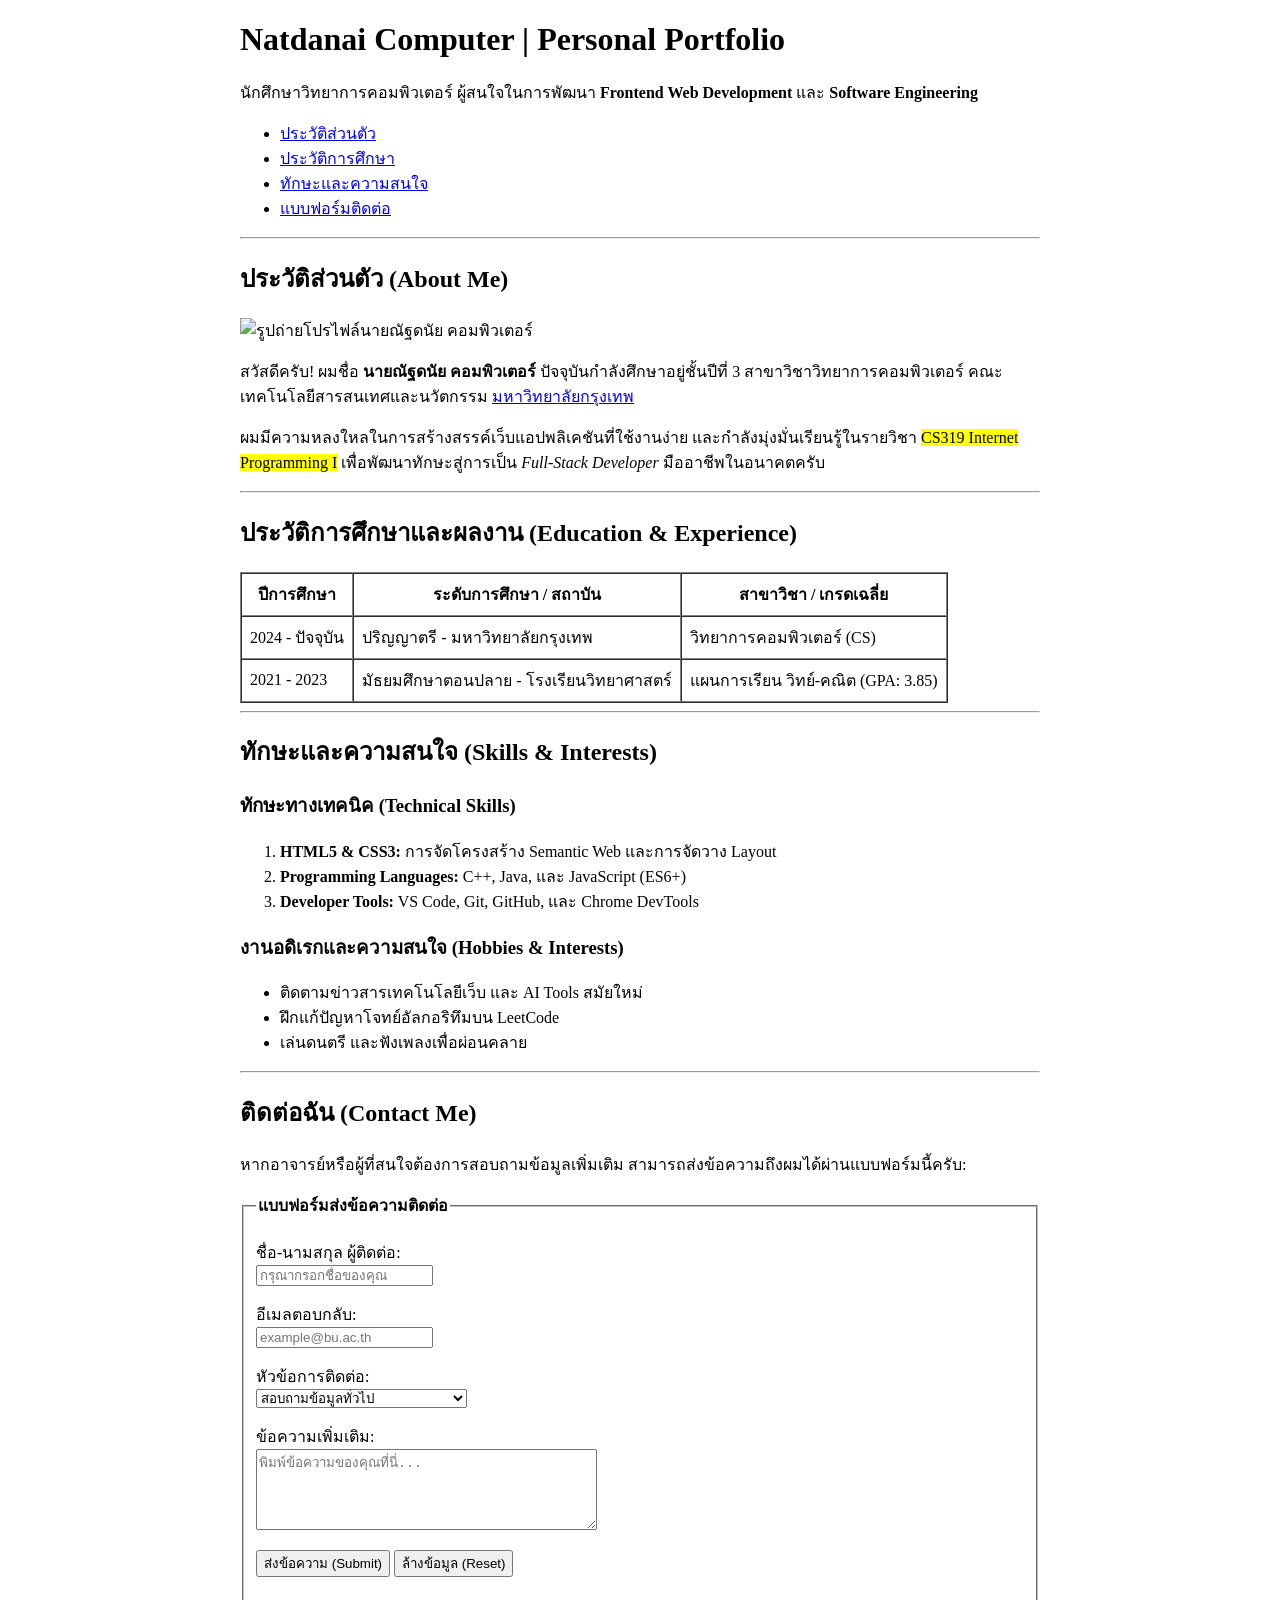
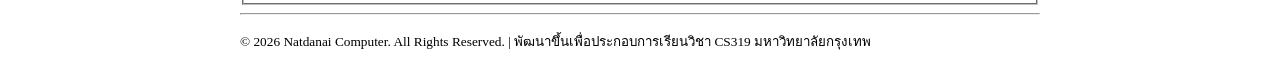
==== activity/W2 - assignment_2_portfolio_code.html @ 9f08a4a9 "chore: add div and css for class container" ====
<!DOCTYPE html>
<html lang="th">

<head>
    <meta charset="UTF-8">
    <meta name="viewport" content="width=device-width, initial-scale=1.0">
    <meta name="description"
        content="แฟ้มสะสมผลงานส่วนตัวและการเรียนรู้ HTML5 รายวิชา CS319 Internet Programming I มหาวิทยาลัยกรุงเทพ">
    <link rel="stylesheet" href="style.css">
    <title>Personal Portfolio - นายณัฐดนัย คอมพิวเตอร์ (CS319)</title>
</head>

<body>
    <div class="container">
        <!-- Header & Navigation Bar Section -->
        <header>
            <h1>Natdanai Computer | Personal Portfolio</h1>
            <p>นักศึกษาวิทยาการคอมพิวเตอร์ ผู้สนใจในการพัฒนา <strong>Frontend Web Development</strong> และ <strong>Software
                    Engineering</strong></p>

            <!-- Navigation Menu with Anchor Links -->
            <nav>
                <ul>
                    <li><a href="#about">ประวัติส่วนตัว</a></li>
                    <li><a href="#education">ประวัติการศึกษา</a></li>
                    <li><a href="#skills">ทักษะและความสนใจ</a></li>
                    <li><a href="#contact">แบบฟอร์มติดต่อ</a></li>
                </ul>
            </nav>
        </header>

        <hr>

        <!-- Main Content Area -->
        <main>

            <!-- Section 1: About Me -->
            <section id="about">
                <h2>ประวัติส่วนตัว (About Me)</h2>

                <!-- Profile Image with alt and dimensions -->
                <img src="https://blockspot.io/wp-content/uploads/niu-lai-niulai-space-niu-lai-58050-coin-logo.png"
                    alt="รูปถ่ายโปรไฟล์นายณัฐดนัย คอมพิวเตอร์" width="180" height="180">

                <p>สวัสดีครับ! ผมชื่อ <strong>นายณัฐดนัย คอมพิวเตอร์</strong> ปัจจุบันกำลังศึกษาอยู่ชั้นปีที่ 3
                    สาขาวิชาวิทยาการคอมพิวเตอร์ คณะเทคโนโลยีสารสนเทศและนวัตกรรม <a href="https://www.bu.ac.th"
                        target="_blank" rel="noopener noreferrer">มหาวิทยาลัยกรุงเทพ</a></p>

                <p>ผมมีความหลงใหลในการสร้างสรรค์เว็บแอปพลิเคชันที่ใช้งานง่าย และกำลังมุ่งมั่นเรียนรู้ในรายวิชา <mark>CS319
                        Internet Programming I</mark> เพื่อพัฒนาทักษะสู่การเป็น <em>Full-Stack Developer</em>
                    มืออาชีพในอนาคตครับ</p>
            </section>

            <hr>

            <!-- Section 2: Education & Experience -->
            <section id="education">
                <h2>ประวัติการศึกษาและผลงาน (Education & Experience)</h2>

                <table border="1" cellpadding="8" cellspacing="0">
                    <thead>
                        <tr>
                            <th>ปีการศึกษา</th>
                            <th>ระดับการศึกษา / สถาบัน</th>
                            <th>สาขาวิชา / เกรดเฉลี่ย</th>
                        </tr>
                    </thead>
                    <tbody>
                        <tr>
                            <td>2024 - ปัจจุบัน</td>
                            <td>ปริญญาตรี - มหาวิทยาลัยกรุงเทพ</td>
                            <td>วิทยาการคอมพิวเตอร์ (CS)</td>
                        </tr>
                        <tr>
                            <td>2021 - 2023</td>
                            <td>มัธยมศึกษาตอนปลาย - โรงเรียนวิทยาศาสตร์</td>
                            <td>แผนการเรียน วิทย์-คณิต (GPA: 3.85)</td>
                        </tr>
                    </tbody>
                </table>
            </section>

            <hr>

            <!-- Section 3: Skills & Interests -->
            <section id="skills">
                <h2>ทักษะและความสนใจ (Skills & Interests)</h2>

                <h3>ทักษะทางเทคนิค (Technical Skills)</h3>
                <ol>
                    <li><strong>HTML5 & CSS3:</strong> การจัดโครงสร้าง Semantic Web และการจัดวาง Layout</li>
                    <li><strong>Programming Languages:</strong> C++, Java, และ JavaScript (ES6+)</li>
                    <li><strong>Developer Tools:</strong> VS Code, Git, GitHub, และ Chrome DevTools</li>
                </ol>

                <h3>งานอดิเรกและความสนใจ (Hobbies & Interests)</h3>
                <ul>
                    <li>ติดตามข่าวสารเทคโนโลยีเว็บ และ AI Tools สมัยใหม่</li>
                    <li>ฝึกแก้ปัญหาโจทย์อัลกอริทึมบน LeetCode</li>
                    <li>เล่นดนตรี และฟังเพลงเพื่อผ่อนคลาย</li>
                </ul>
            </section>

            <hr>

            <!-- Section 4: Contact Form -->
            <section id="contact">
                <h2>ติดต่อฉัน (Contact Me)</h2>
                <p>หากอาจารย์หรือผู้ที่สนใจต้องการสอบถามข้อมูลเพิ่มเติม สามารถส่งข้อความถึงผมได้ผ่านแบบฟอร์มนี้ครับ:</p>

                <form action="https://postman-echo.com/get" method="GET">
                    <fieldset>
                        <legend><b>แบบฟอร์มส่งข้อความติดต่อ</b></legend>

                        <p>
                            <label for="sender-name">ชื่อ-นามสกุล ผู้ติดต่อ:</label><br>
                            <input type="text" id="sender-name" name="sender_name" placeholder="กรุณากรอกชื่อของคุณ"
                                required>
                        </p>

                        <p>
                            <label for="sender-email">อีเมลตอบกลับ:</label><br>
                            <input type="email" id="sender-email" name="sender_email" placeholder="example@bu.ac.th"
                                required>
                        </p>

                        <p>
                            <label for="subject">หัวข้อการติดต่อ:</label><br>
                            <select id="subject" name="subject">
                                <option value="general">สอบถามข้อมูลทั่วไป</option>
                                <option value="project">สอบถามเกี่ยวกับโปรเจกต์ CS319</option>
                                <option value="recruitment">เสนองาน / ฝึกงาน</option>
                            </select>
                        </p>

                        <p>
                            <label for="message">ข้อความเพิ่มเติม:</label><br>
                            <textarea id="message" name="message" rows="5" cols="40"
                                placeholder="พิมพ์ข้อความของคุณที่นี่..." required></textarea>
                        </p>

                        <p>
                            <button type="submit">ส่งข้อความ (Submit)</button>
                            <button type="reset">ล้างข้อมูล (Reset)</button>
                        </p>
                    </fieldset>
                </form>
            </section>

        </main>

        <!-- Footer Section -->
        <footer>
            <hr>
            <p><small>&copy; 2026 Natdanai Computer. All Rights Reserved. | พัฒนาขึ้นเพื่อประกอบการเรียนวิชา CS319
                    มหาวิทยาลัยกรุงเทพ</small></p>
        </footer>
    </div>
</body>

</html>
---- activity/style.css ----
.container {
  max-width: 800px;
  margin: 0 auto;
  background-color: #ffffff;
  border-radius: 8px;
}
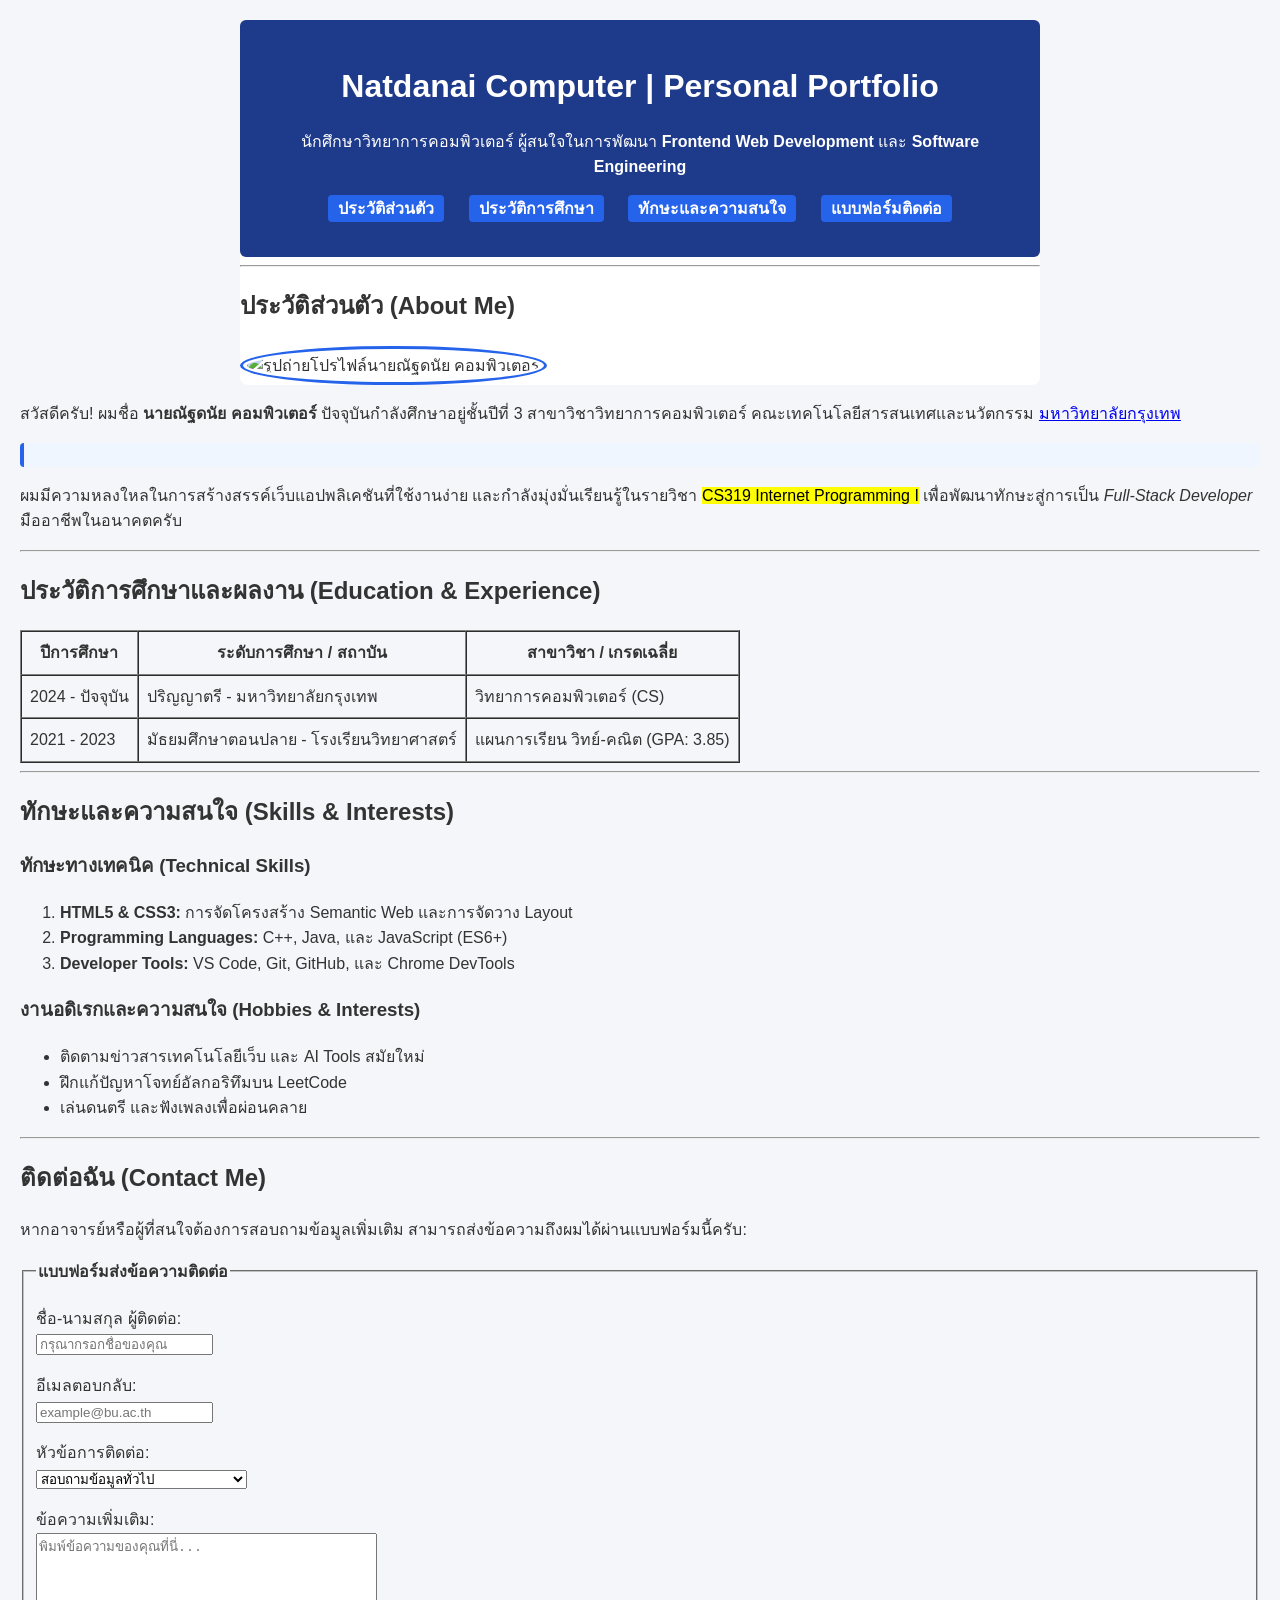
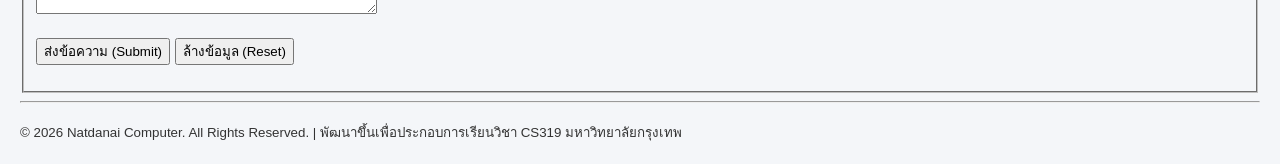
==== commit c8008e26: "chore: add css to section 1 about" ====
--- a/activity/W2 - assignment_2_portfolio_code.html
+++ b/activity/W2 - assignment_2_portfolio_code.html
@@ -38,17 +38,23 @@
             <section id="about">
                 <h2>ประวัติส่วนตัว (About Me)</h2>
 
-                <!-- Profile Image with alt and dimensions -->
-                <img src="https://blockspot.io/wp-content/uploads/niu-lai-niulai-space-niu-lai-58050-coin-logo.png"
-                    alt="รูปถ่ายโปรไฟล์นายณัฐดนัย คอมพิวเตอร์" width="180" height="180">
+                <div class="profile-wrapper"></div>
+                    <!-- Profile Image with alt and dimensions -->
+                    <img class="profile-img" src="https://blockspot.io/wp-content/uploads/niu-lai-niulai-space-niu-lai-58050-coin-logo.png"
+                        alt="รูปถ่ายโปรไฟล์นายณัฐดนัย คอมพิวเตอร์" width="180" height="180">
+                </div>
 
                 <p>สวัสดีครับ! ผมชื่อ <strong>นายณัฐดนัย คอมพิวเตอร์</strong> ปัจจุบันกำลังศึกษาอยู่ชั้นปีที่ 3
                     สาขาวิชาวิทยาการคอมพิวเตอร์ คณะเทคโนโลยีสารสนเทศและนวัตกรรม <a href="https://www.bu.ac.th"
-                        target="_blank" rel="noopener noreferrer">มหาวิทยาลัยกรุงเทพ</a></p>
-
-                <p>ผมมีความหลงใหลในการสร้างสรรค์เว็บแอปพลิเคชันที่ใช้งานง่าย และกำลังมุ่งมั่นเรียนรู้ในรายวิชา <mark>CS319
-                        Internet Programming I</mark> เพื่อพัฒนาทักษะสู่การเป็น <em>Full-Stack Developer</em>
-                    มืออาชีพในอนาคตครับ</p>
+                        target="_blank" rel="noopener noreferrer">มหาวิทยาลัยกรุงเทพ</a>
+                </p>
+                
+                <div class="callout-box"></div>
+                    <p>ผมมีความหลงใหลในการสร้างสรรค์เว็บแอปพลิเคชันที่ใช้งานง่าย และกำลังมุ่งมั่นเรียนรู้ในรายวิชา <mark>CS319
+                            Internet Programming I</mark class="highlight-mark"> เพื่อพัฒนาทักษะสู่การเป็น <em>Full-Stack Developer</em>
+                        มืออาชีพในอนาคตครับ
+                    </p>
+                </div>
             </section>
 
             <hr>
--- a/activity/style.css
+++ b/activity/style.css
@@ -1,6 +1,80 @@
+/* จัดฟอนต์และพื้นหลังของทั้งหน้าเว็บ */
+body {
+  font-family: Arial, sans-serif; /* เปลี่ยนฟอนต์ให้อ่านง่าย */
+  background-color: #f4f6f9; /* สีเทาฟ้าอ่อน สบายตา */
+  color: #333333; /* สีตัวอักษรเทาเข้ม ชัดเจน */
+  margin: 20px; /* เว้นขอบรอบนอก */
+  line-height: 1.6; /* ระยะห่างระหว่างบรรทัด */
+}
+
 .container {
   max-width: 800px;
   margin: 0 auto;
   background-color: #ffffff;
   border-radius: 8px;
 }
+
+header {
+  background-color: #1e3a8a; /* น้ำเงินเข้ม (Primary Theme) */
+  color: #ffffff;
+  padding: 20px;
+  text-align: center;
+  border-radius: 6px;
+}
+
+header h1 {
+  margin-bottom: 5px;
+}
+
+nav ul {
+  list-style-type: none; /* ซ่อนสัญลักษณ์จุด bullet */
+  padding: 0;
+  margin-top: 15px;
+  text-align: center;
+}
+
+nav ul li {
+  display: inline-block; /* เรียงเมนูเป็นแนวนอน */
+  margin: 0 10px;
+}
+
+nav ul li a {
+  color: #ffffff;
+  text-decoration: none; /* ซ่อนเส้นใต้ลิงก์ */
+  font-weight: bold;
+  padding: 5px 10px;
+  background-color: #2563eb;
+  border-radius: 4px;
+  transition: background-color 0.2s;
+}
+
+nav ul li a:hover {
+  background-color: #60a5fa; /* สว่างขึ้นเมื่อชี้เมาส์ */
+}
+
+.profile-wrapper {
+  text-align: center;
+  margin-bottom: 15px;
+}
+
+.profile-img {
+  border: 3px solid #2563eb;
+  border-radius: 50%; /* ทำให้เป็นรูปวงกลม */
+  padding: 4px;
+  background-color: #ffffff;
+}
+
+.callout-box {
+  background-color: #eff6ff;
+  border-left: 4px solid #2563eb;
+  padding: 12px 16px;
+  margin-top: 12px;
+  border-radius: 4px;
+  color: #1e40af;
+}
+
+.highlight-mark {
+  background-color: #fef08a;
+  padding: 2px 6px;
+  border-radius: 3px;
+}
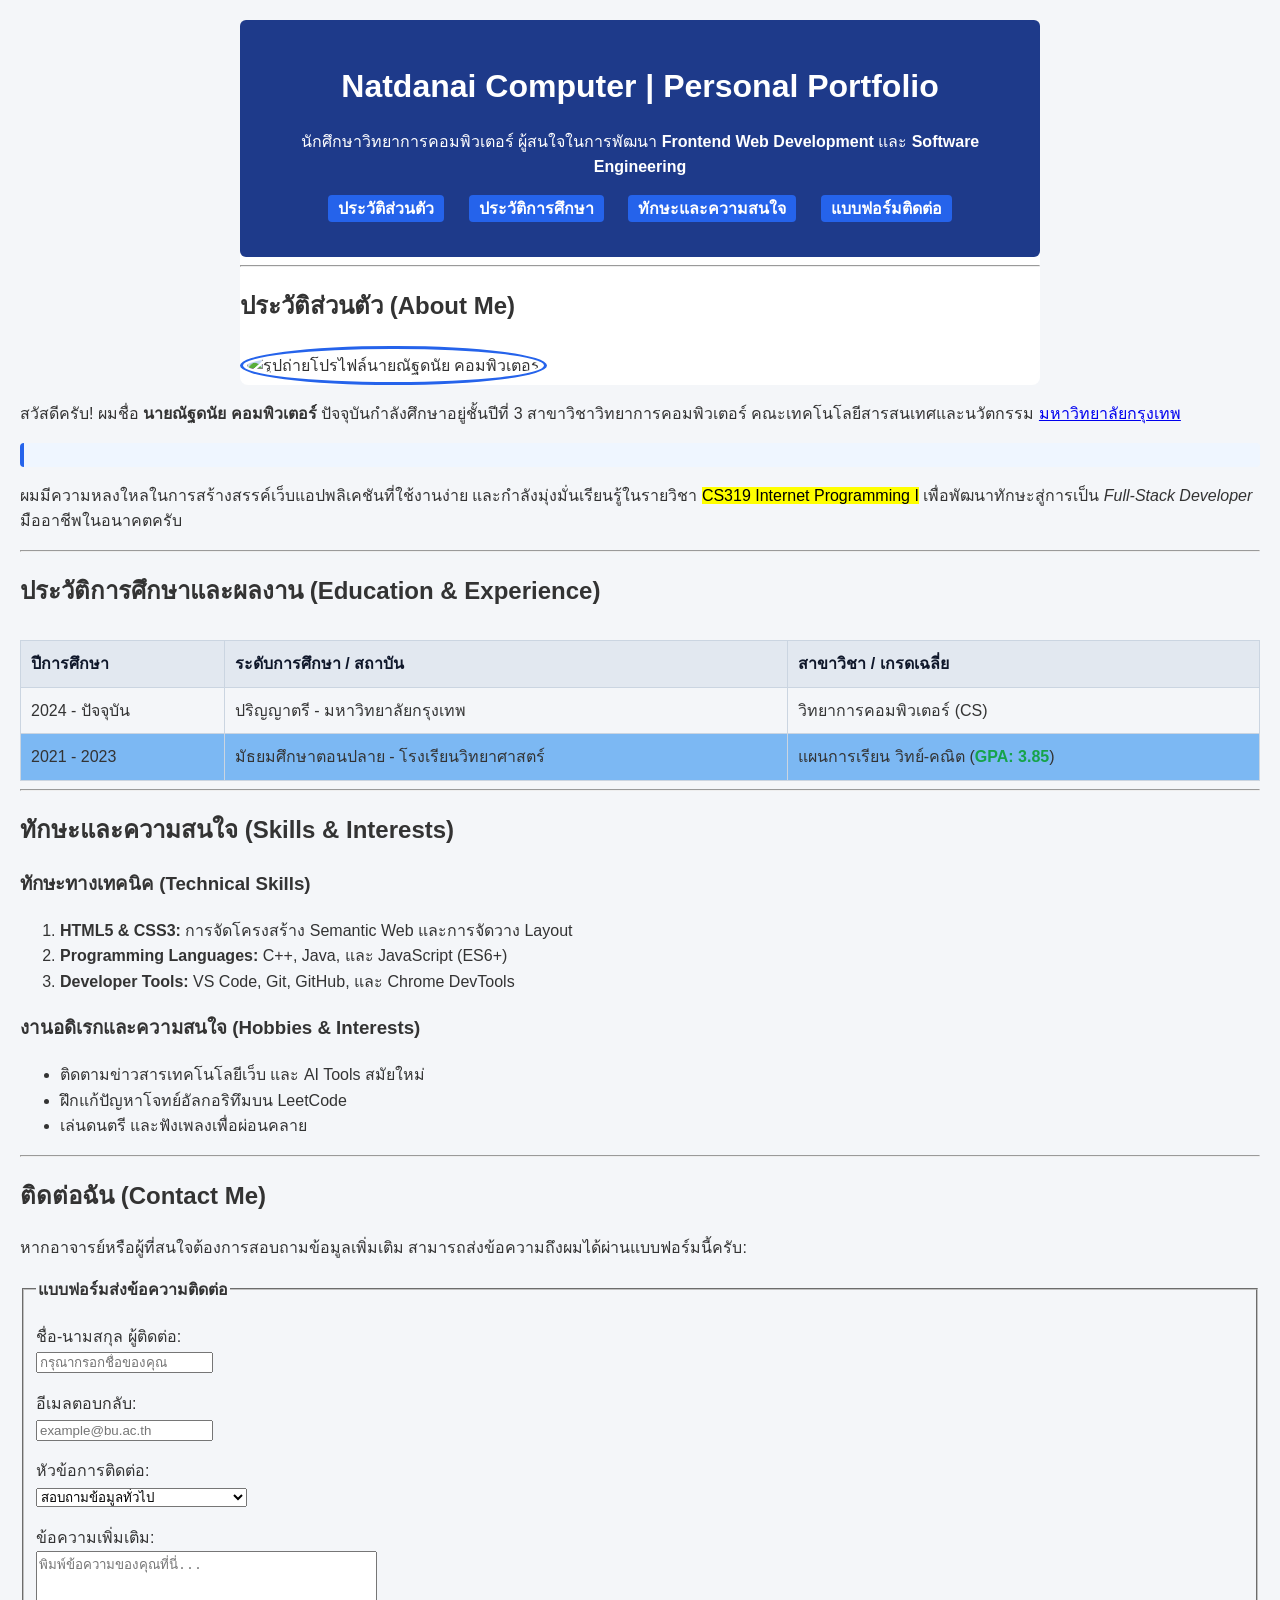
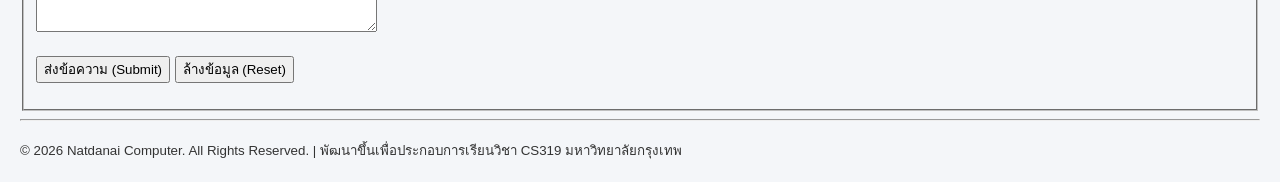
==== commit 3eeea599: "chore: add css to Section 2: Education & Experience" ====
--- a/activity/W2 - assignment_2_portfolio_code.html
+++ b/activity/W2 - assignment_2_portfolio_code.html
@@ -63,27 +63,29 @@
             <section id="education">
                 <h2>ประวัติการศึกษาและผลงาน (Education & Experience)</h2>
 
-                <table border="1" cellpadding="8" cellspacing="0">
-                    <thead>
-                        <tr>
-                            <th>ปีการศึกษา</th>
-                            <th>ระดับการศึกษา / สถาบัน</th>
-                            <th>สาขาวิชา / เกรดเฉลี่ย</th>
-                        </tr>
-                    </thead>
-                    <tbody>
-                        <tr>
-                            <td>2024 - ปัจจุบัน</td>
-                            <td>ปริญญาตรี - มหาวิทยาลัยกรุงเทพ</td>
-                            <td>วิทยาการคอมพิวเตอร์ (CS)</td>
-                        </tr>
-                        <tr>
-                            <td>2021 - 2023</td>
-                            <td>มัธยมศึกษาตอนปลาย - โรงเรียนวิทยาศาสตร์</td>
-                            <td>แผนการเรียน วิทย์-คณิต (GPA: 3.85)</td>
-                        </tr>
-                    </tbody>
-                </table>
+                <div class="table-container">
+                    <table border="1" cellpadding="8" cellspacing="0">
+                        <thead>
+                            <tr>
+                                <th>ปีการศึกษา</th>
+                                <th>ระดับการศึกษา / สถาบัน</th>
+                                <th>สาขาวิชา / เกรดเฉลี่ย</th>
+                            </tr>
+                        </thead>
+                        <tbody>
+                            <tr>
+                                <td>2024 - ปัจจุบัน</td>
+                                <td>ปริญญาตรี - มหาวิทยาลัยกรุงเทพ</td>
+                                <td>วิทยาการคอมพิวเตอร์ (CS)</td>
+                            </tr>
+                            <tr class="row-highlight">
+                                <td>2021 - 2023</td>
+                                <td>มัธยมศึกษาตอนปลาย - โรงเรียนวิทยาศาสตร์</td>
+                                <td>แผนการเรียน วิทย์-คณิต (<span class="gpa-badge">GPA: 3.85</span>)</td>
+                            </tr>
+                        </tbody>
+                    </table>
+                </div>
             </section>
 
             <hr>
--- a/activity/style.css
+++ b/activity/style.css
@@ -78,3 +78,41 @@
   padding: 2px 6px;
   border-radius: 3px;
 }
+
+table {
+  width: 100%;
+  border-collapse: collapse; /* ยุบเส้นขอบคู่ซ้อน */
+  margin-top: 10px;
+}
+
+table,
+th,
+td {
+  border: 1px solid #cbd5e1;
+}
+
+th {
+  background-color: #e2e8f0;
+  color: #0f172a;
+  padding: 10px;
+  text-align: left;
+}
+
+td {
+  padding: 10px;
+}
+
+.table-container {
+  width: 100%;
+  overflow-x: auto; /* เลื่อนซ้ายขวาได้เมื่อหน้าจอแคบ */
+  -webkit-overflow-scrolling: touch;
+}
+
+.row-highlight {
+  background-color: #7cb8f3;
+}
+
+.gpa-badge {
+  color: #16a34a;
+  font-weight: bold;
+}
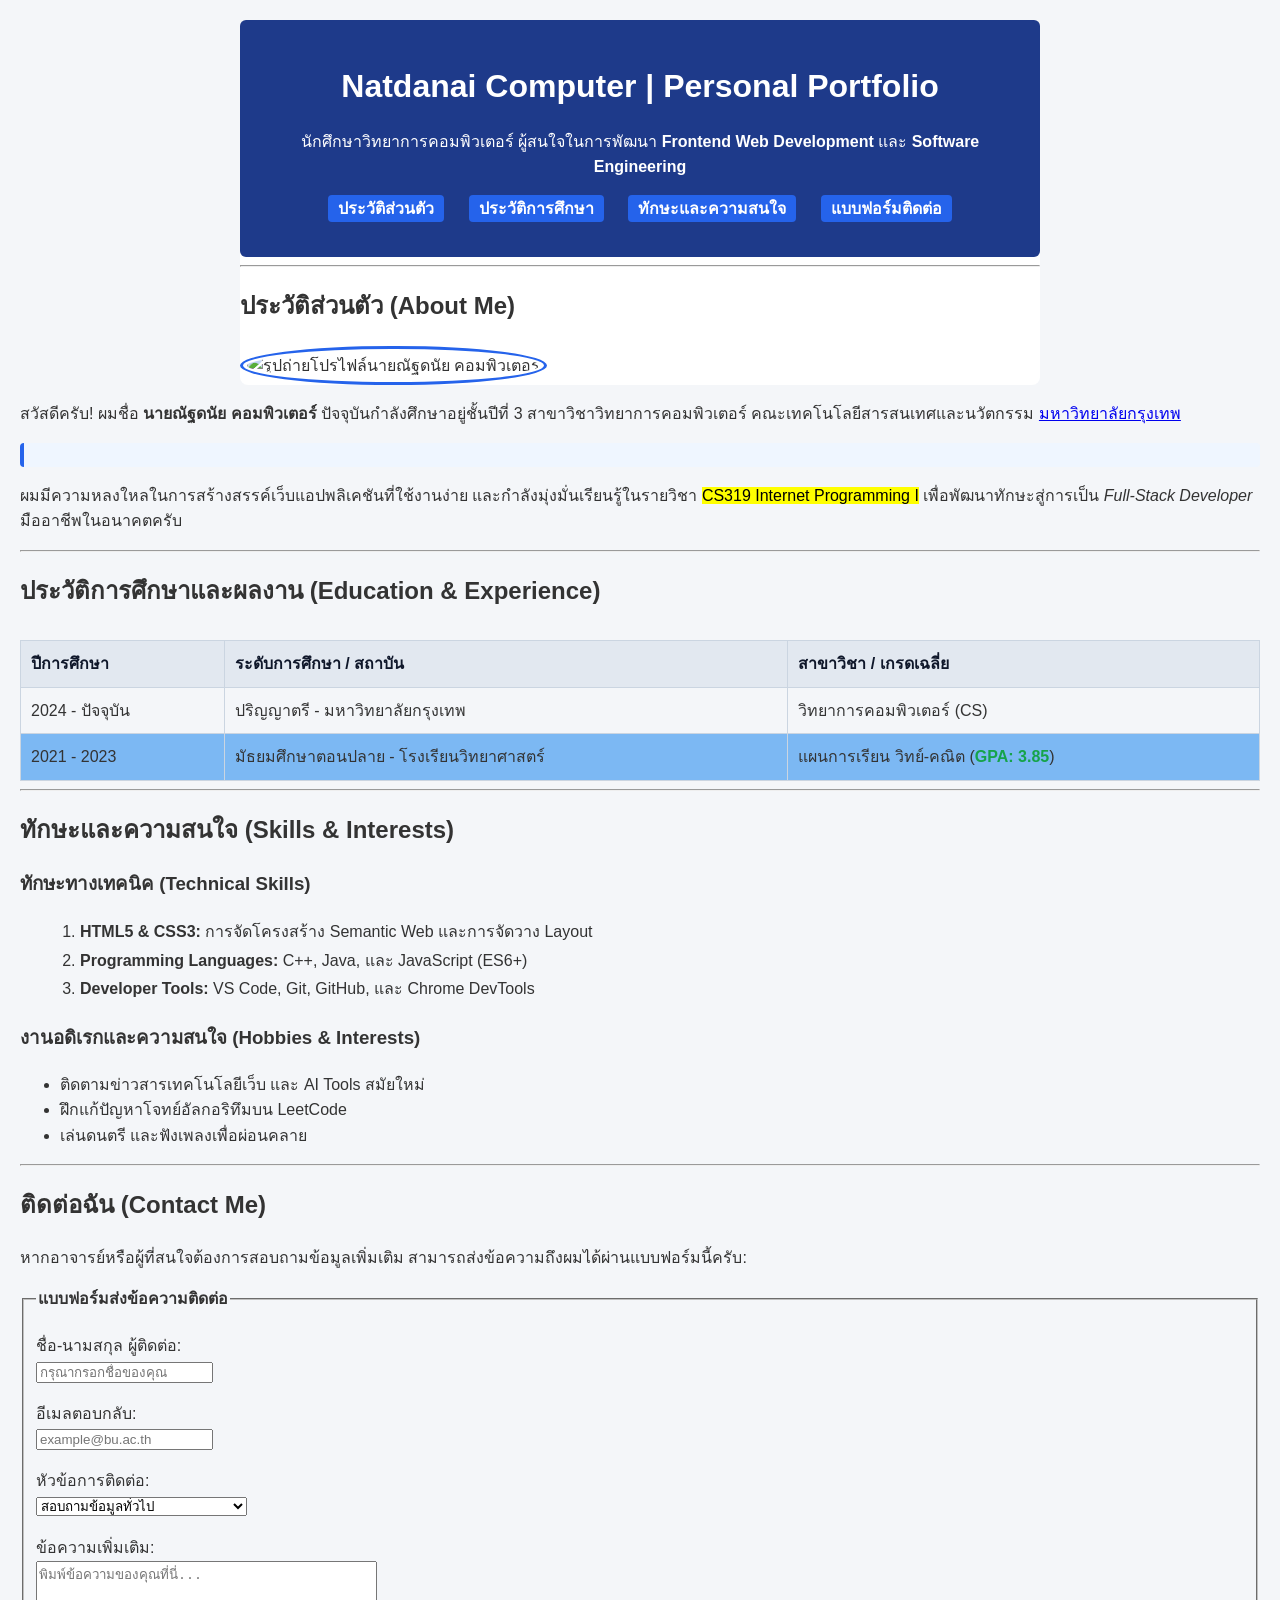
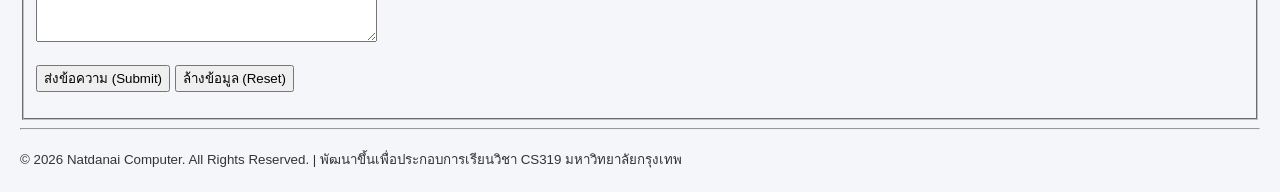
==== commit 345ef80a: "chore: add css to Section 3: Skills & Interests" ====
--- a/activity/W2 - assignment_2_portfolio_code.html
+++ b/activity/W2 - assignment_2_portfolio_code.html
@@ -95,7 +95,7 @@
                 <h2>ทักษะและความสนใจ (Skills & Interests)</h2>
 
                 <h3>ทักษะทางเทคนิค (Technical Skills)</h3>
-                <ol>
+                <ol class="skill-list">
                     <li><strong>HTML5 & CSS3:</strong> การจัดโครงสร้าง Semantic Web และการจัดวาง Layout</li>
                     <li><strong>Programming Languages:</strong> C++, Java, และ JavaScript (ES6+)</li>
                     <li><strong>Developer Tools:</strong> VS Code, Git, GitHub, และ Chrome DevTools</li>
--- a/activity/style.css
+++ b/activity/style.css
@@ -116,3 +116,9 @@
   color: #16a34a;
   font-weight: bold;
 }
+
+/* CSS */
+.skill-list {
+    line-height: 1.8;
+    margin-left: 20px;
+}
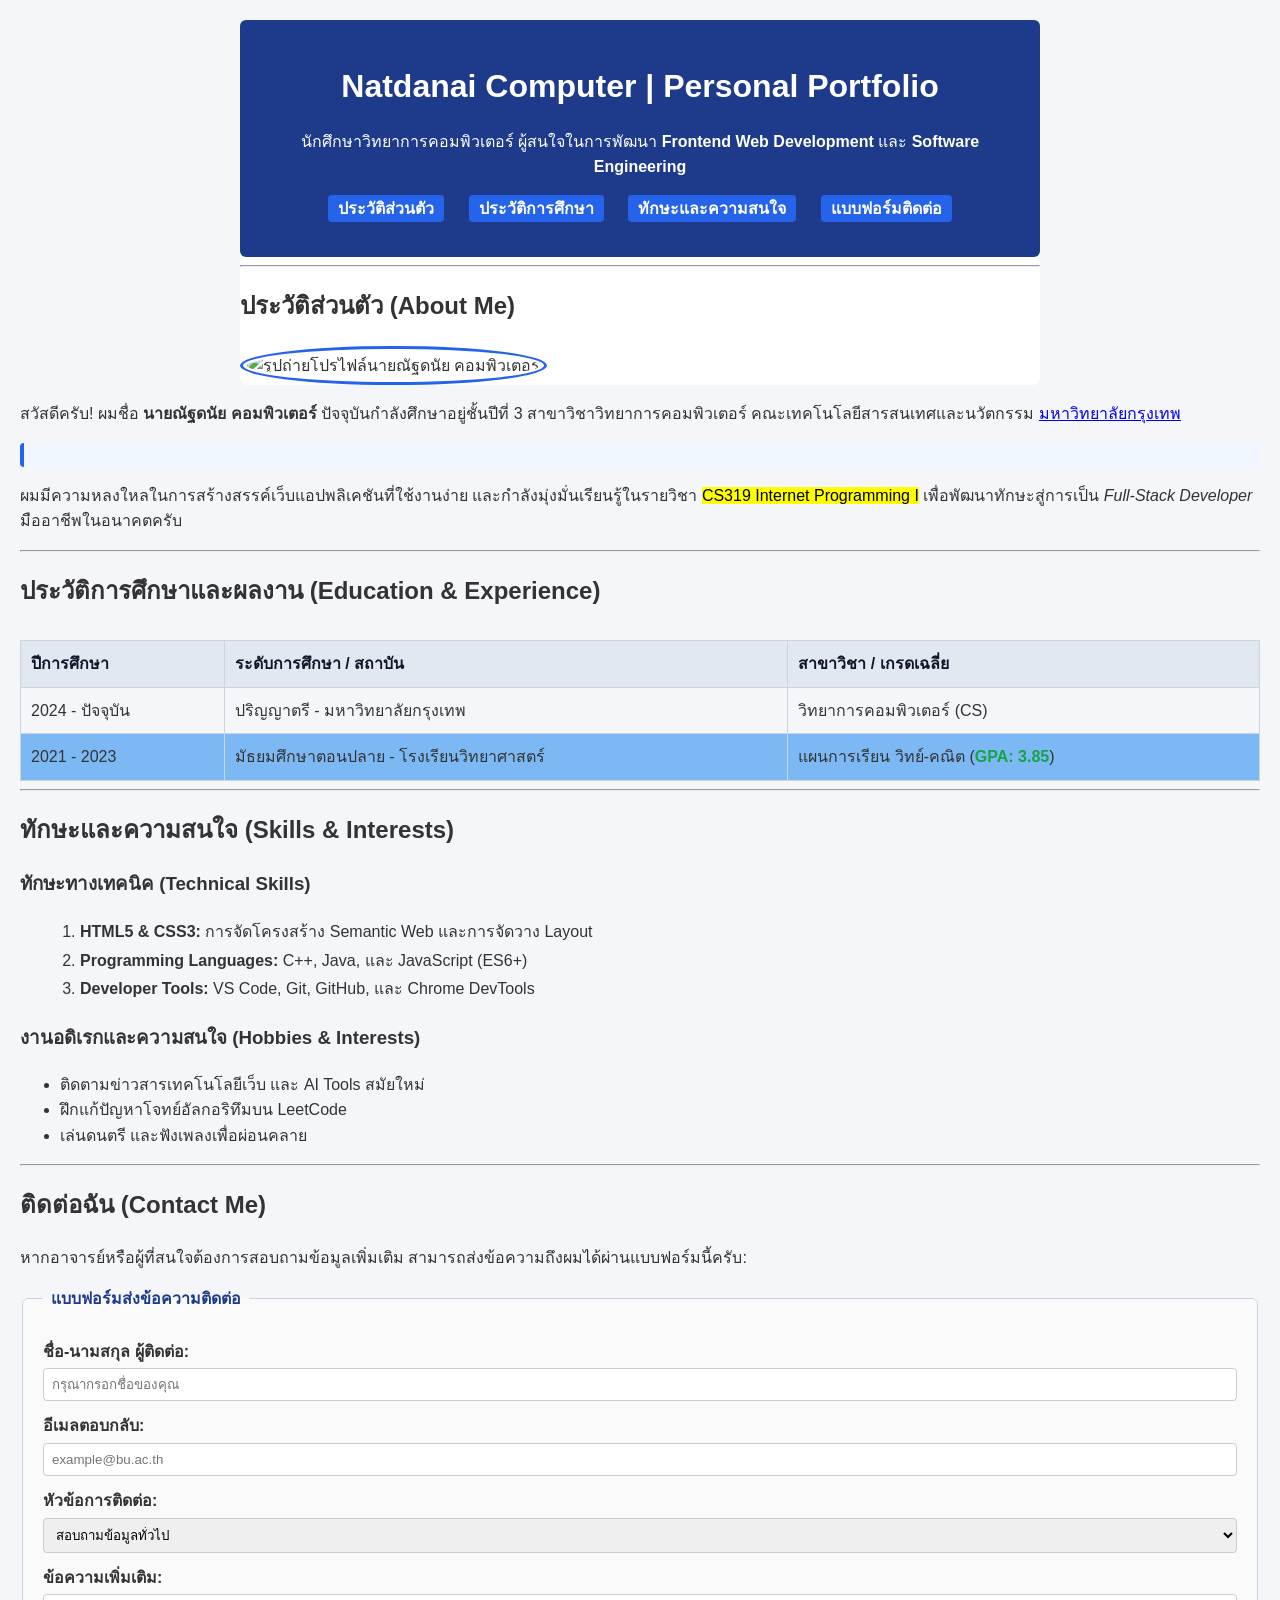
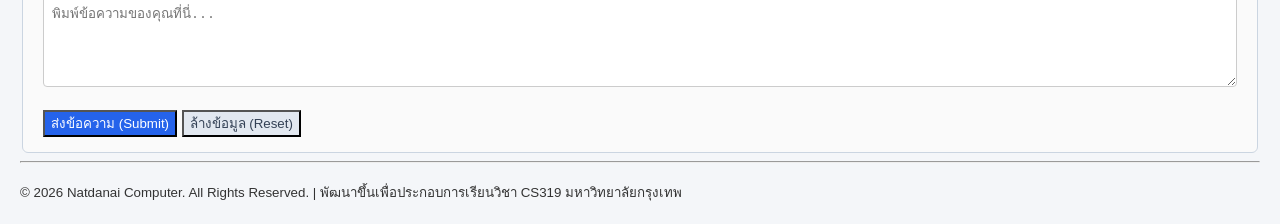
==== commit f46282e3: "chore: add css to Section 4: Contact Form" ====
--- a/activity/W2 - assignment_2_portfolio_code.html
+++ b/activity/W2 - assignment_2_portfolio_code.html
@@ -116,41 +116,38 @@
                 <h2>ติดต่อฉัน (Contact Me)</h2>
                 <p>หากอาจารย์หรือผู้ที่สนใจต้องการสอบถามข้อมูลเพิ่มเติม สามารถส่งข้อความถึงผมได้ผ่านแบบฟอร์มนี้ครับ:</p>
 
-                <form action="https://postman-echo.com/get" method="GET">
+                <form id="contact-form" action="https://postman-echo.com/get" method="GET">
                     <fieldset>
-                        <legend><b>แบบฟอร์มส่งข้อความติดต่อ</b></legend>
+                        <legend>แบบฟอร์มส่งข้อความติดต่อ</legend>
 
-                        <p>
-                            <label for="sender-name">ชื่อ-นามสกุล ผู้ติดต่อ:</label><br>
-                            <input type="text" id="sender-name" name="sender_name" placeholder="กรุณากรอกชื่อของคุณ"
-                                required>
-                        </p>
+                        <div class="form-group">
+                            <label for="sender-name"><strong>ชื่อ-นามสกุล ผู้ติดต่อ:</strong></label><br>
+                            <input type="text" id="sender-name" name="sender_name" placeholder="กรุณากรอกชื่อของคุณ" required>
+                        </div>
 
-                        <p>
-                            <label for="sender-email">อีเมลตอบกลับ:</label><br>
-                            <input type="email" id="sender-email" name="sender_email" placeholder="example@bu.ac.th"
-                                required>
-                        </p>
+                        <div class="form-group">
+                            <label for="sender-email"><strong>อีเมลตอบกลับ:</strong></label><br>
+                            <input type="email" id="sender-email" name="sender_email" placeholder="example@bu.ac.th" required>
+                        </div>
 
-                        <p>
-                            <label for="subject">หัวข้อการติดต่อ:</label><br>
+                        <div class="form-group">
+                            <label for="subject"><strong>หัวข้อการติดต่อ:</strong></label><br>
                             <select id="subject" name="subject">
                                 <option value="general">สอบถามข้อมูลทั่วไป</option>
                                 <option value="project">สอบถามเกี่ยวกับโปรเจกต์ CS319</option>
                                 <option value="recruitment">เสนองาน / ฝึกงาน</option>
                             </select>
-                        </p>
+                        </div>
 
-                        <p>
-                            <label for="message">ข้อความเพิ่มเติม:</label><br>
-                            <textarea id="message" name="message" rows="5" cols="40"
-                                placeholder="พิมพ์ข้อความของคุณที่นี่..." required></textarea>
-                        </p>
+                        <div class="form-group">
+                            <label for="message"><strong>ข้อความเพิ่มเติม:</strong></label><br>
+                            <textarea id="message" name="message" rows="5" placeholder="พิมพ์ข้อความของคุณที่นี่..." required></textarea>
+                        </div>
 
-                        <p>
-                            <button type="submit">ส่งข้อความ (Submit)</button>
-                            <button type="reset">ล้างข้อมูล (Reset)</button>
-                        </p>
+                        <div class="form-group" style="margin-top: 15px;">
+                            <button type="submit" class="btn-primary">ส่งข้อความ (Submit)</button>
+                            <button type="reset" class="btn-secondary">ล้างข้อมูล (Reset)</button>
+                        </div>
                     </fieldset>
                 </form>
             </section>
--- a/activity/style.css
+++ b/activity/style.css
@@ -122,3 +122,42 @@
     line-height: 1.8;
     margin-left: 20px;
 }
+
+fieldset {
+    border: 1px solid #cbd5e1;
+    padding: 15px 20px;
+    border-radius: 6px;
+    background-color: #fafafa;
+}
+
+legend {
+    padding: 0 8px;
+    color: #1e3a8a;
+    font-weight: bold;
+}
+
+input[type="text"],
+input[type="email"],
+select,
+textarea {
+    width: 100%;
+    padding: 8px;
+    margin-top: 4px;
+    border: 1px solid #ccc;
+    border-radius: 4px;
+    box-sizing: border-box; /* รวม padding ใน width 100% */
+}
+
+.form-group {
+    margin-top: 12px;
+}
+
+.btn-primary {
+    background-color: #2563eb;
+    color: #ffffff;
+}
+
+.btn-secondary {
+    background-color: #e2e8f0;
+    color: #334155;
+}
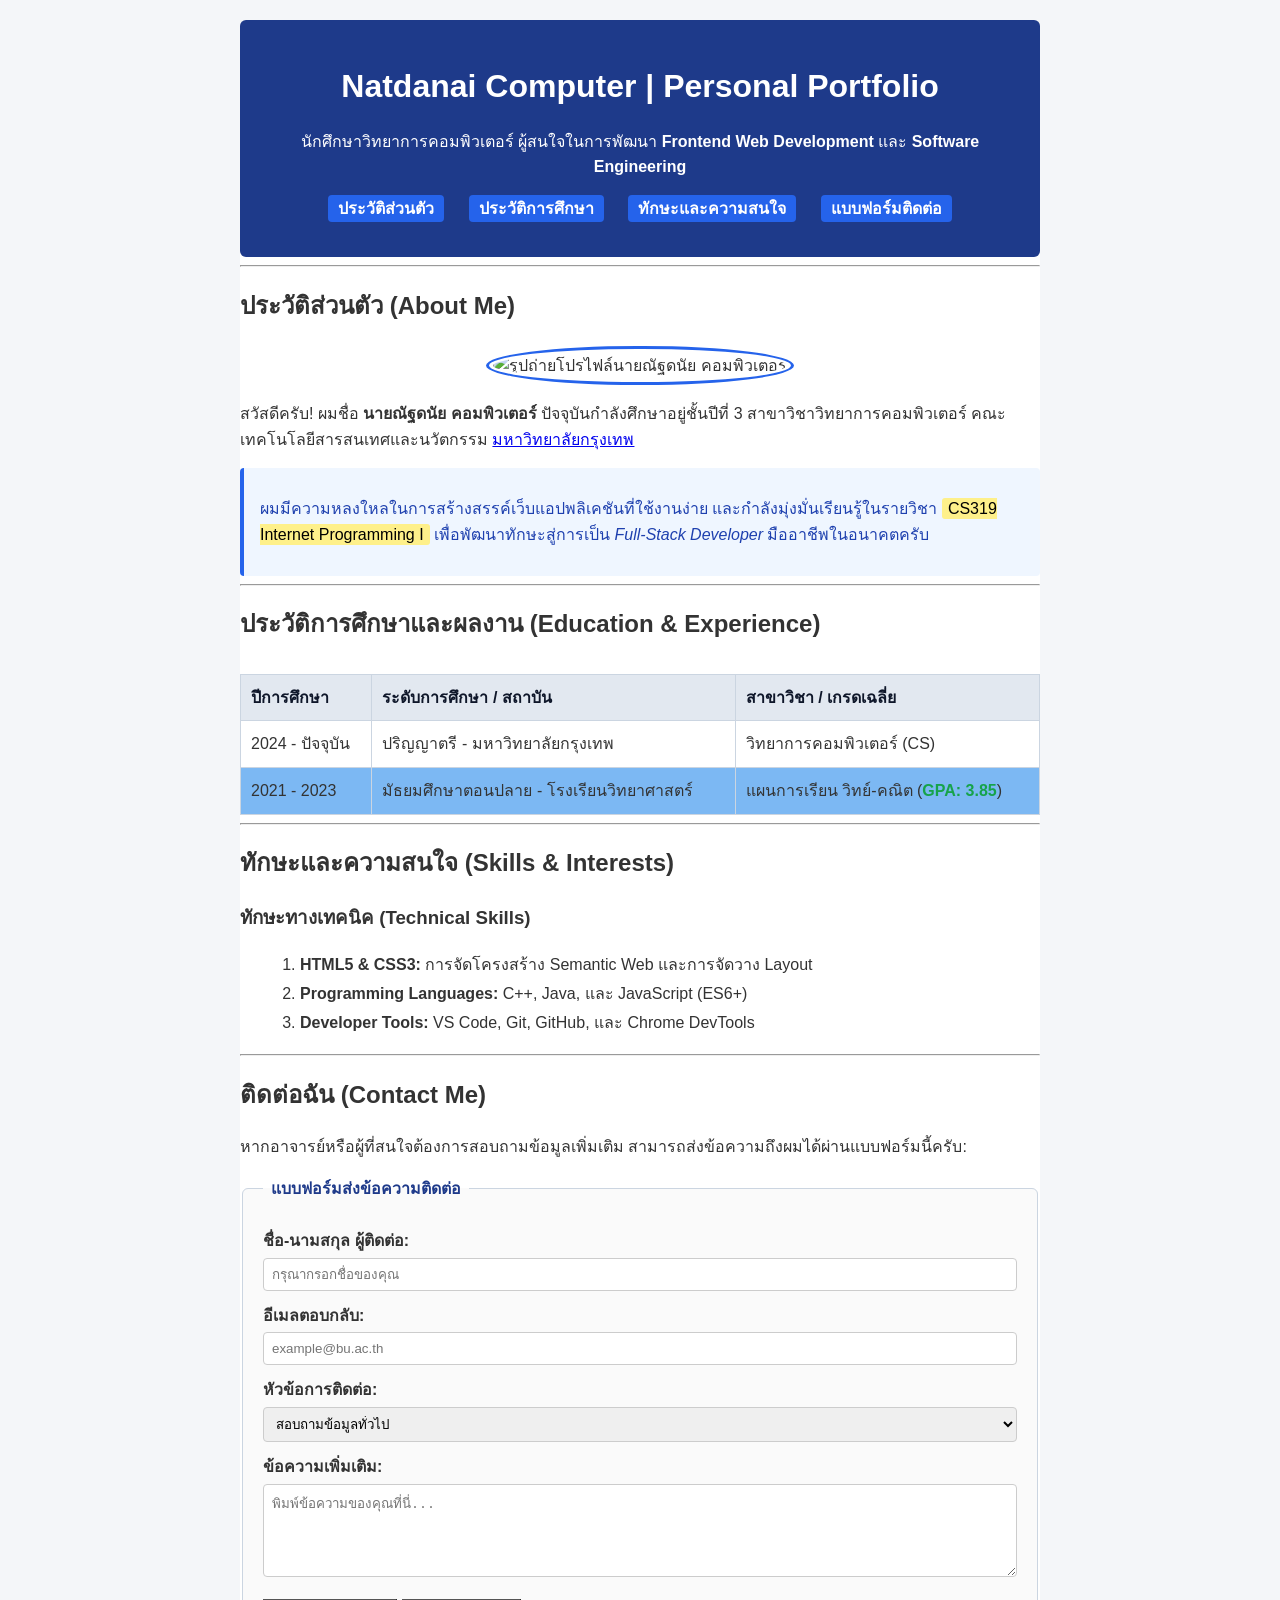
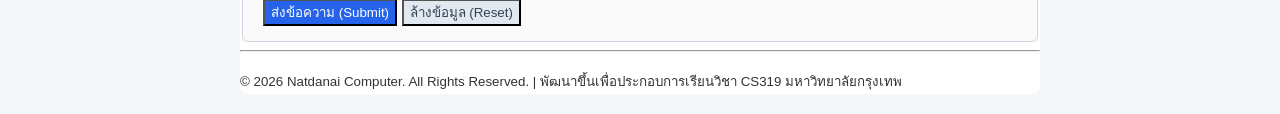
==== commit 4af1ac04: "chore: correct div scope, copy info from guide html" ====
--- a/activity/W2 - assignment_2_portfolio_code.html
+++ b/activity/W2 - assignment_2_portfolio_code.html
@@ -38,21 +38,23 @@
             <section id="about">
                 <h2>ประวัติส่วนตัว (About Me)</h2>
 
-                <div class="profile-wrapper"></div>
-                    <!-- Profile Image with alt and dimensions -->
-                    <img class="profile-img" src="https://blockspot.io/wp-content/uploads/niu-lai-niulai-space-niu-lai-58050-coin-logo.png"
-                        alt="รูปถ่ายโปรไฟล์นายณัฐดนัย คอมพิวเตอร์" width="180" height="180">
+                <div class="profile-wrapper">
+                    <img class="profile-img"
+                        src="https://blockspot.io/wp-content/uploads/niu-lai-niulai-space-niu-lai-58050-coin-logo.png"
+                        alt="รูปถ่ายโปรไฟล์นายณัฐดนัย คอมพิวเตอร์" 
+                        width="150" height="150">
                 </div>
 
-                <p>สวัสดีครับ! ผมชื่อ <strong>นายณัฐดนัย คอมพิวเตอร์</strong> ปัจจุบันกำลังศึกษาอยู่ชั้นปีที่ 3
-                    สาขาวิชาวิทยาการคอมพิวเตอร์ คณะเทคโนโลยีสารสนเทศและนวัตกรรม <a href="https://www.bu.ac.th"
-                        target="_blank" rel="noopener noreferrer">มหาวิทยาลัยกรุงเทพ</a>
+                <p>
+                    สวัสดีครับ! ผมชื่อ <strong>นายณัฐดนัย คอมพิวเตอร์</strong> ปัจจุบันกำลังศึกษาอยู่ชั้นปีที่ 3 สาขาวิชาวิทยาการคอมพิวเตอร์ คณะเทคโนโลยีสารสนเทศและนวัตกรรม 
+                    <a href="https://www.bu.ac.th" target="_blank" rel="noopener noreferrer">มหาวิทยาลัยกรุงเทพ</a>
                 </p>
-                
-                <div class="callout-box"></div>
-                    <p>ผมมีความหลงใหลในการสร้างสรรค์เว็บแอปพลิเคชันที่ใช้งานง่าย และกำลังมุ่งมั่นเรียนรู้ในรายวิชา <mark>CS319
-                            Internet Programming I</mark class="highlight-mark"> เพื่อพัฒนาทักษะสู่การเป็น <em>Full-Stack Developer</em>
-                        มืออาชีพในอนาคตครับ
+
+                <div class="callout-box">
+                    <p>
+                        ผมมีความหลงใหลในการสร้างสรรค์เว็บแอปพลิเคชันที่ใช้งานง่าย และกำลังมุ่งมั่นเรียนรู้ในรายวิชา 
+                        <mark class="highlight-mark">CS319 Internet Programming I</mark> 
+                        เพื่อพัฒนาทักษะสู่การเป็น <em>Full-Stack Developer</em> มืออาชีพในอนาคตครับ
                     </p>
                 </div>
             </section>
@@ -61,32 +63,32 @@
 
             <!-- Section 2: Education & Experience -->
             <section id="education">
-                <h2>ประวัติการศึกษาและผลงาน (Education & Experience)</h2>
+            <h2>ประวัติการศึกษาและผลงาน (Education & Experience)</h2>
 
-                <div class="table-container">
-                    <table border="1" cellpadding="8" cellspacing="0">
-                        <thead>
-                            <tr>
-                                <th>ปีการศึกษา</th>
-                                <th>ระดับการศึกษา / สถาบัน</th>
-                                <th>สาขาวิชา / เกรดเฉลี่ย</th>
-                            </tr>
-                        </thead>
-                        <tbody>
-                            <tr>
-                                <td>2024 - ปัจจุบัน</td>
-                                <td>ปริญญาตรี - มหาวิทยาลัยกรุงเทพ</td>
-                                <td>วิทยาการคอมพิวเตอร์ (CS)</td>
-                            </tr>
-                            <tr class="row-highlight">
-                                <td>2021 - 2023</td>
-                                <td>มัธยมศึกษาตอนปลาย - โรงเรียนวิทยาศาสตร์</td>
-                                <td>แผนการเรียน วิทย์-คณิต (<span class="gpa-badge">GPA: 3.85</span>)</td>
-                            </tr>
-                        </tbody>
-                    </table>
-                </div>
-            </section>
+            <div class="table-container">
+                <table>
+                    <thead>
+                        <tr>
+                            <th>ปีการศึกษา</th>
+                            <th>ระดับการศึกษา / สถาบัน</th>
+                            <th>สาขาวิชา / เกรดเฉลี่ย</th>
+                        </tr>
+                    </thead>
+                    <tbody>
+                        <tr>
+                            <td>2024 - ปัจจุบัน</td>
+                            <td>ปริญญาตรี - มหาวิทยาลัยกรุงเทพ</td>
+                            <td>วิทยาการคอมพิวเตอร์ (CS)</td>
+                        </tr>
+                        <tr class="row-highlight">
+                            <td>2021 - 2023</td>
+                            <td>มัธยมศึกษาตอนปลาย - โรงเรียนวิทยาศาสตร์</td>
+                            <td>แผนการเรียน วิทย์-คณิต (<span class="gpa-badge">GPA: 3.85</span>)</td>
+                        </tr>
+                    </tbody>
+                </table>
+            </div>
+        </section>
 
             <hr>
 
@@ -100,13 +102,6 @@
                     <li><strong>Programming Languages:</strong> C++, Java, และ JavaScript (ES6+)</li>
                     <li><strong>Developer Tools:</strong> VS Code, Git, GitHub, และ Chrome DevTools</li>
                 </ol>
-
-                <h3>งานอดิเรกและความสนใจ (Hobbies & Interests)</h3>
-                <ul>
-                    <li>ติดตามข่าวสารเทคโนโลยีเว็บ และ AI Tools สมัยใหม่</li>
-                    <li>ฝึกแก้ปัญหาโจทย์อัลกอริทึมบน LeetCode</li>
-                    <li>เล่นดนตรี และฟังเพลงเพื่อผ่อนคลาย</li>
-                </ul>
             </section>
 
             <hr>
--- a/activity/style.css
+++ b/activity/style.css
@@ -161,3 +161,41 @@
     background-color: #e2e8f0;
     color: #334155;
 }
+
+/* 4. RESPONSIVE DESIGN (Media Query) */
+@media (max-width: 640px) {
+    body {
+        margin: 10px;
+    }
+
+    .container {
+        padding: 15px 12px;
+        border-radius: 6px;
+    }
+
+    header {
+        padding: 15px 10px;
+    }
+
+    header h1 {
+        font-size: 1.4rem;
+    }
+
+    nav ul li {
+        display: inline-block;
+        margin: 4px 3px;
+    }
+
+    nav ul li a {
+        display: inline-block;
+        font-size: 0.85rem;
+        padding: 6px 8px;
+    }
+
+    .btn-primary,
+    .btn-secondary {
+        width: 100%;
+        margin-bottom: 8px;
+        padding: 10px;
+    }
+}
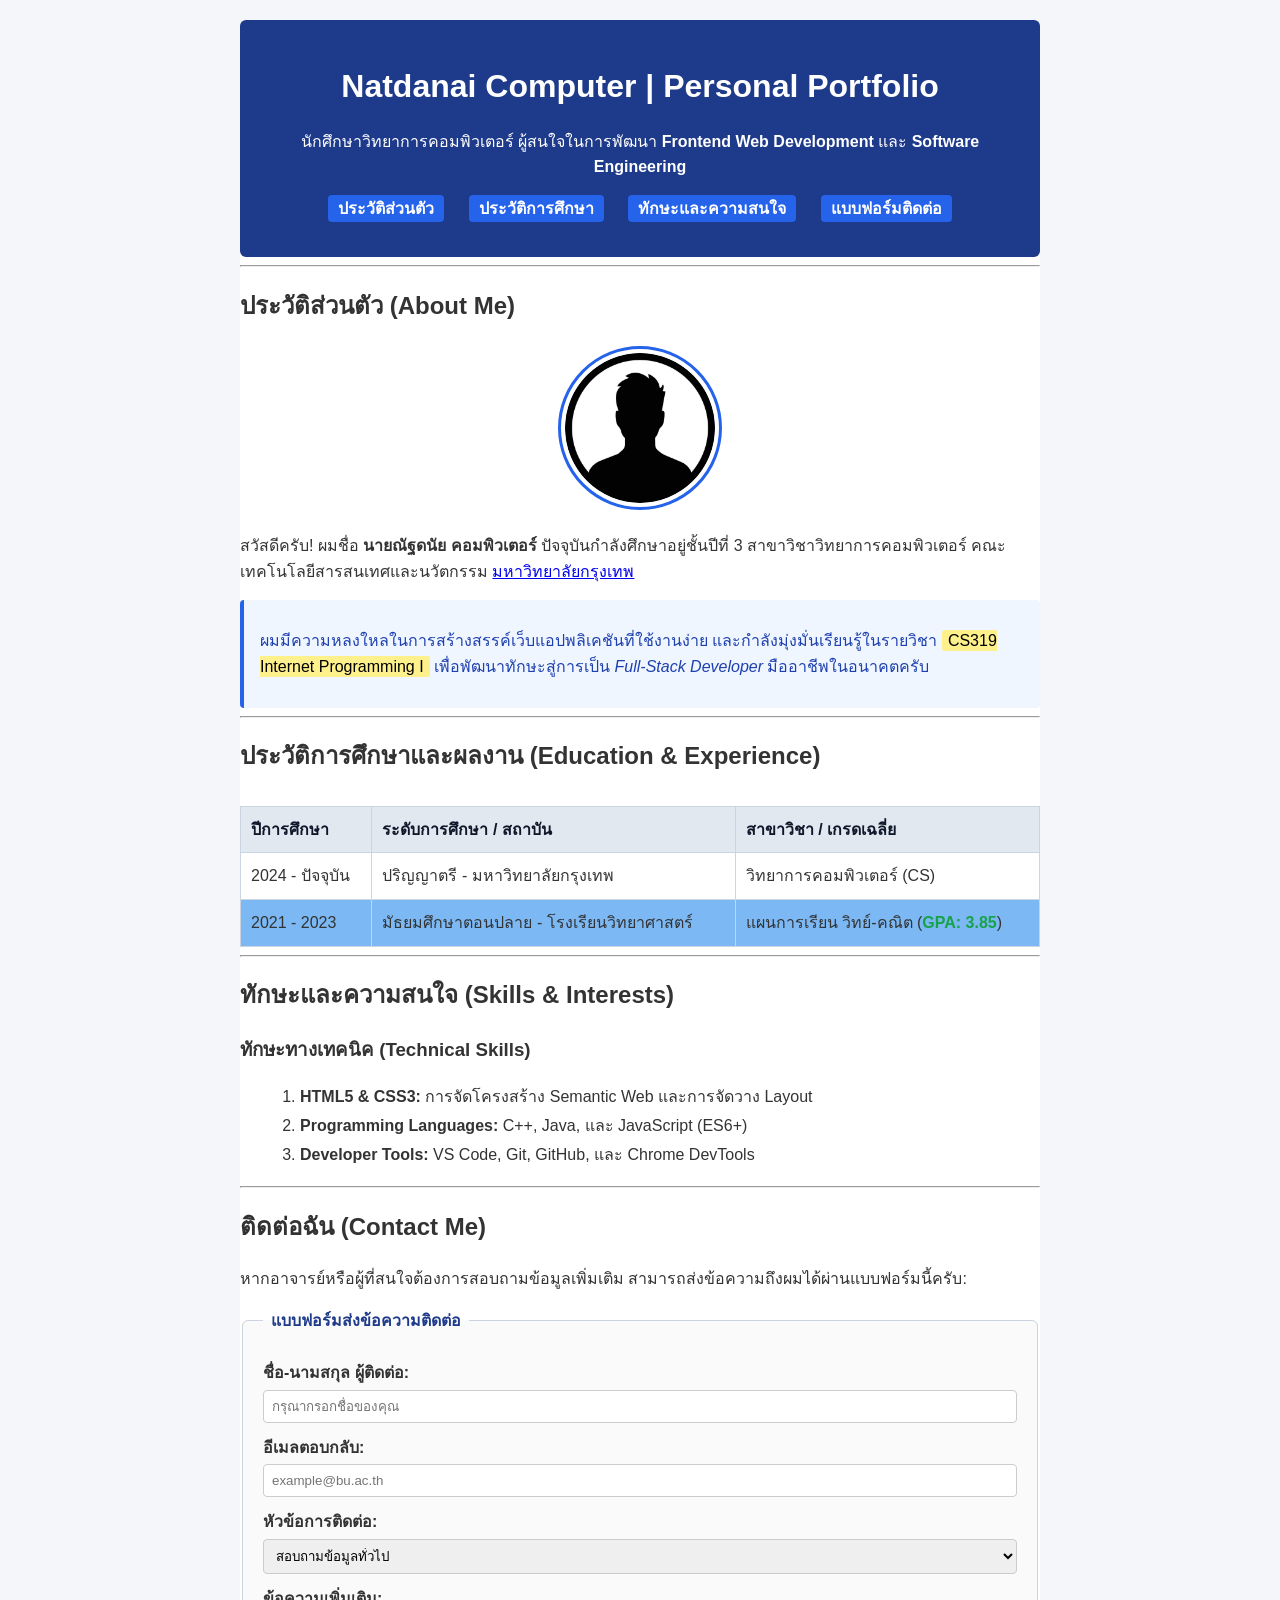
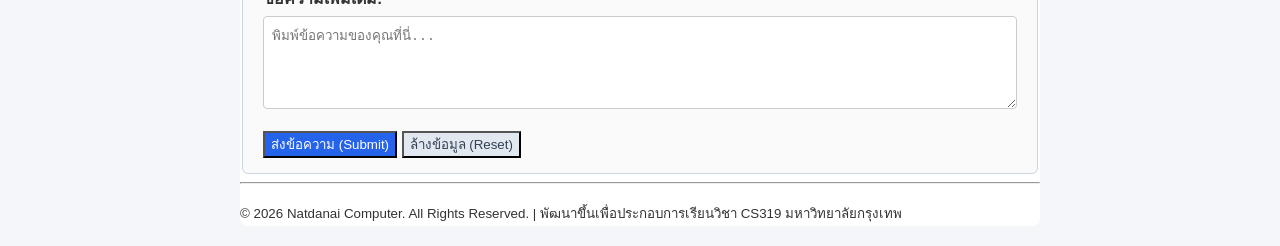
==== commit 92fea72a: "chore: add and use profile.jpg" ====
--- a/activity/W2 - assignment_2_portfolio_code.html
+++ b/activity/W2 - assignment_2_portfolio_code.html
@@ -32,7 +32,7 @@
         <hr>
 
         <!-- Main Content Area -->
-        <main>
+        <main id="main-content">
 
             <!-- Section 1: About Me -->
             <section id="about">
@@ -40,7 +40,7 @@
 
                 <div class="profile-wrapper">
                     <img class="profile-img"
-                        src="https://blockspot.io/wp-content/uploads/niu-lai-niulai-space-niu-lai-58050-coin-logo.png"
+                        src="images/profile.jpg"
                         alt="รูปถ่ายโปรไฟล์นายณัฐดนัย คอมพิวเตอร์" 
                         width="150" height="150">
                 </div>
